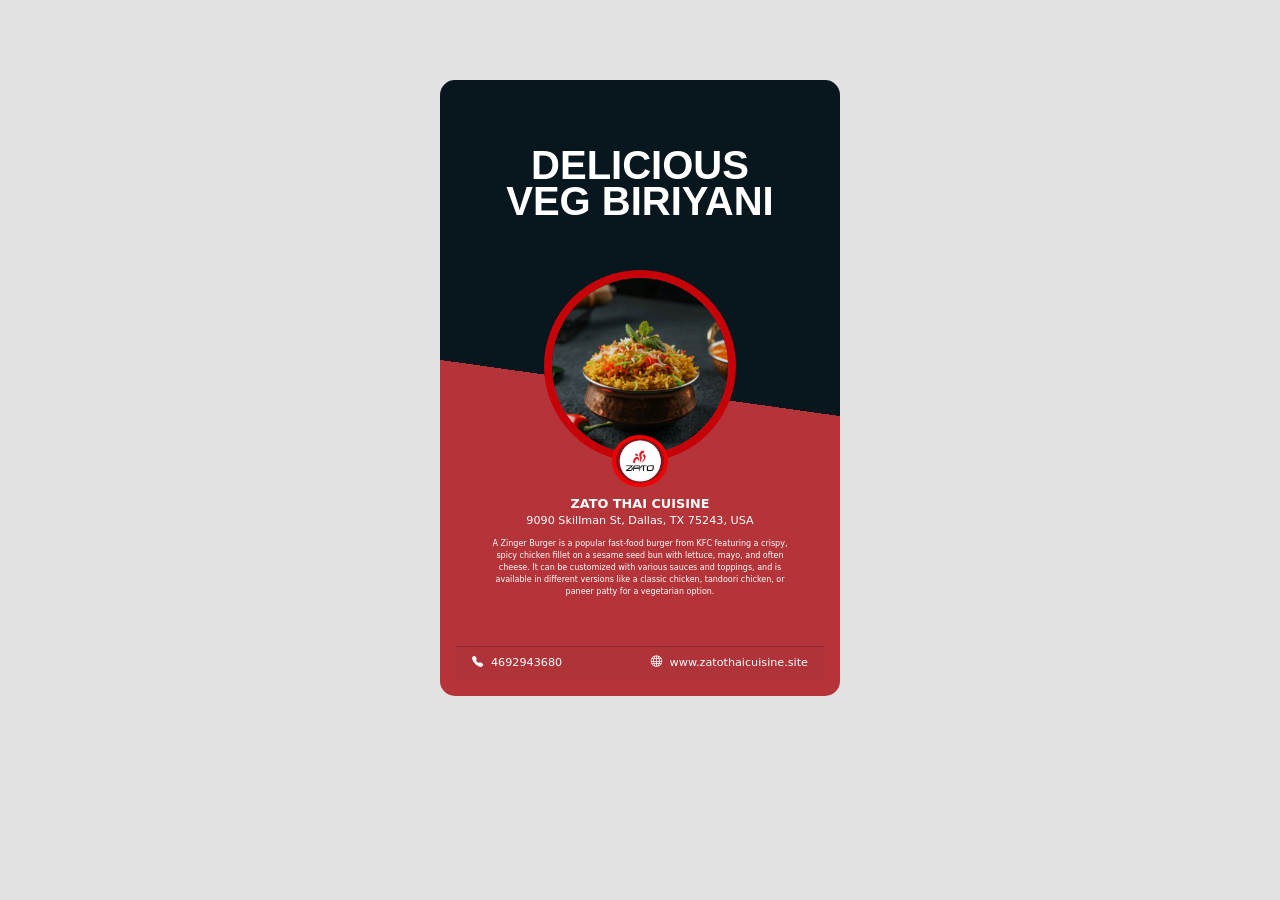
==== design1.html @ 0bc1e8a2 "added changes in designs" ====
<!DOCTYPE html>
<html lang="en">

<head>
  <meta charset="UTF-8">
  <meta name="viewport" content="width=device-width, initial-scale=1.0">
  <title>Poster Designs | Zing</title>
  <link href="https://cdn.jsdelivr.net/npm/bootstrap@5.3.8/dist/css/bootstrap.min.css" rel="stylesheet"
    integrity="sha384-sRIl4kxILFvY47J16cr9ZwB07vP4J8+LH7qKQnuqkuIAvNWLzeN8tE5YBujZqJLB" crossorigin="anonymous">
    <link rel="stylesheet" href="https://cdn.jsdelivr.net/npm/bootstrap-icons@1.11.3/font/bootstrap-icons.min.css">

  <link rel="stylesheet" href="assets/style/design1.css">

</head>

<body>

  <section class="cards">

        <!-- Card 1 Starts here -->

        <div class="design1">
            <div class="card" style="width: 25rem;">
                <div class="card-body">
                    <div class="card-heading1">
                        <div class="text-center"> DELICIOUS</div>
                    </div>
                    <div class="card-heading2">
                        <div class="text-center">VEG BIRIYANI</div>
                    </div>
                    <div class="menu-wrapper text-center">
                        <img class="menu-item" src="assets/images/veg-biriyani-image.png" alt="veg-biriyani">

                        <div class="logo-badge">
                            <img src="assets/images/logo.png" alt="logo">
                        </div>
                    </div>

                    <div class="restaurant-details text-center">
                        <div class="restaurant-name fw-bold">
                            ZATO THAI CUISINE
                        </div>
                        <div class="restaurant-address">
                            9090 Skillman St, Dallas, TX 75243, USA
                        </div>
                    </div>

                    <div class="card-description">
                        <p class="card-text">A Zinger Burger is a popular fast-food burger from KFC featuring a crispy,
                            spicy chicken fillet on a sesame seed bun with lettuce, mayo, and often cheese. It can be
                            customized with various sauces and toppings, and is available in different versions like a
                            classic chicken, tandoori chicken, or paneer patty for a vegetarian option.
                        </p>
                    </div>
                    <div class="card-footer mt-5">
                        <div class="d-flex justify-content-between align-items-center">
                            <div class="contact-number d-flex align-items-center gap-2">
                                <i class="bi bi-telephone-fill"></i>
                                4692943680
                            </div>

                            <div class="website d-flex align-items-center gap-2">
                                <i class="bi bi-globe"></i>
                                www.zatothaicuisine.site
                            </div>
                        </div>
                    </div>



                </div>
            </div>
        </div>

    </section>



  <script src="https://cdn.jsdelivr.net/npm/bootstrap@5.3.8/dist/js/bootstrap.bundle.min.js"
    integrity="sha384-FKyoEForCGlyvwx9Hj09JcYn3nv7wiPVlz7YYwJrWVcXK/BmnVDxM+D2scQbITxI"
    crossorigin="anonymous"></script>
</body>

</html>
---- assets/style/design1.css ----
body {
    background-color: #e2e2e2;
}

.cards {
    display: grid;
    /* grid-template-columns: repeat(3, 1fr); */
    justify-content: center;
    align-items: center;
    /* gap: 3rem; */
    margin: 5rem;

}

/* @media (max-width: 992px) {
    .cards {
        grid-template-columns: repeat(2, 1fr);
        margin: 3rem;
        gap: 2rem;
    }
}

@media (max-width: 576px) {
    .cards {
        grid-template-columns: 1fr;
        margin: 2rem;
        gap: 1.5rem;
    }
} */

.design1 .card {
    background:
        url("../images/texture-design1.png"),
        linear-gradient(188deg, #07171d 50%, #b43439 50%);

    background-size:
        200px,
        /* increase texture scale */
        cover;
    background-blend-mode: overlay;

    border: none;
    border-radius: 15px;
    color: #fff;
}

.design1 .menu-image {
    display: flex;
    justify-content: center;
    align-items: center;
}


.design1 .card-heading1 .text-center,
.design1 .card-heading2 .text-center {
    font-family: "Barlow Semi Condensed", sans-serif;
    font-weight: 800;
    font-size: 40px;
    margin: 0;
    line-height: 1.05;
}


.design1 .card-heading2 .text-center {
    margin-top: -6px;
    margin-bottom: 3rem;
}

.design1 .card-heading1 {
    margin-top: 3rem;
}


.design1 .card-description {
    margin-top: 0.5rem;
    margin-left: 2rem;
    margin-right: 2rem;
}

.design1 .card-text {
    text-align: center;
    font-size: 8px;
}

.design1 .contact-details {
    display: flex;
}

.design1 .contact-number,
.website {
    font-weight: 200;
    font-size: 0.7rem;
}

.design1 .logo-badge img {
    width: 3rem;
    border-radius: 50%;
}

.design1 .restaurant-name {
    font-size: 0.8rem;
    /* letter-spacing: 1px;  */
}

.design1 .restaurant-address {
    font-size: 0.7rem;

}

.menu-wrapper {
    position: relative;
    display: flex;
    justify-content: center;
    /* margin-top: -20px; */
    margin-bottom: 2rem;
}

.design1 .menu-item {
    width: 12rem;
    border-radius: 50%;
    border: 8px solid #c60309;
}

.design1 .logo-badge {
    position: absolute;
    bottom: -25px;
    left: 50%;
    transform: translateX(-50%);
    border-radius: 50%;
    border: 4px solid #f10000;
    display: flex;
    align-items: center;
    justify-content: center;
}
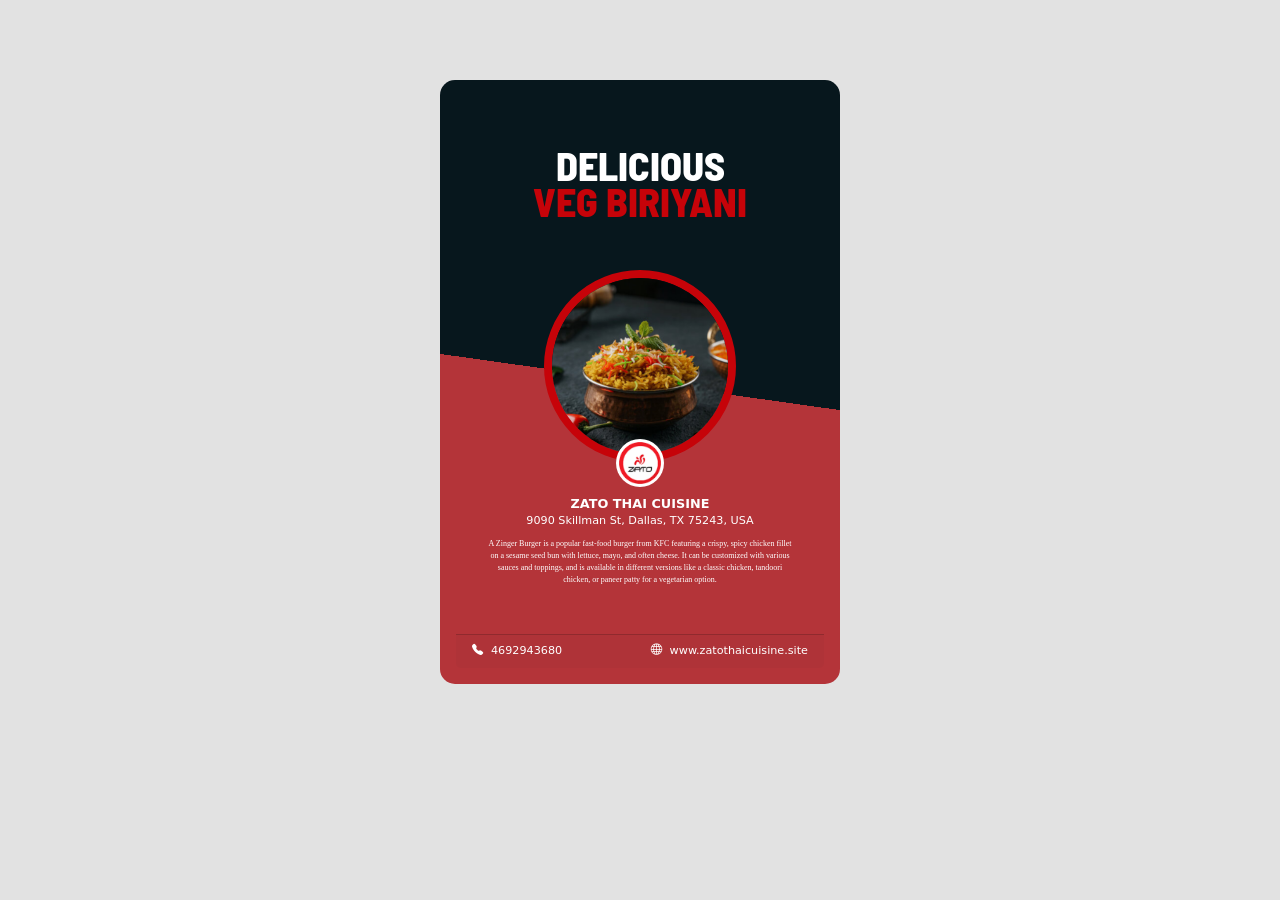
==== commit 75554388: "added changes indesigns 12" ====
--- a/design1.html
+++ b/design1.html
@@ -7,7 +7,19 @@
   <title>Poster Designs | Zing</title>
   <link href="https://cdn.jsdelivr.net/npm/bootstrap@5.3.8/dist/css/bootstrap.min.css" rel="stylesheet"
     integrity="sha384-sRIl4kxILFvY47J16cr9ZwB07vP4J8+LH7qKQnuqkuIAvNWLzeN8tE5YBujZqJLB" crossorigin="anonymous">
-    <link rel="stylesheet" href="https://cdn.jsdelivr.net/npm/bootstrap-icons@1.11.3/font/bootstrap-icons.min.css">
+  <link rel="stylesheet" href="https://cdn.jsdelivr.net/npm/bootstrap-icons@1.11.3/font/bootstrap-icons.min.css">
+  <link rel="preconnect" href="https://fonts.googleapis.com">
+  <link rel="preconnect" href="https://fonts.gstatic.com" crossorigin>
+  <link
+    href="https://fonts.googleapis.com/css2?family=Barlow+Semi+Condensed:ital,wght@0,100;0,200;0,300;0,400;0,500;0,600;0,700;0,800;0,900;1,100;1,200;1,300;1,400;1,500;1,600;1,700;1,800;1,900&family=Inter:ital,opsz,wght@0,14..32,100..900;1,14..32,100..900&family=League+Gothic&display=swap"
+    rel="stylesheet">
+  <link href="https://fonts.googleapis.com/css2?family=Lavishly+Yours&display=swap" rel="stylesheet">
+
+  <link href="https://fonts.googleapis.com/css2?family=Montserrat:ital,wght@0,100..900;1,100..900&display=swap"
+    rel="stylesheet">
+  <link
+    href="https://fonts.googleapis.com/css2?family=Anton&family=League+Spartan:wght@100..900&family=Lexend+Deca:wght@100..900&family=Oswald:wght@200..700&family=Sacramento&display=swap"
+    rel="stylesheet">
 
   <link rel="stylesheet" href="assets/style/design1.css">
 
@@ -17,62 +29,62 @@
 
   <section class="cards">
 
-        <!-- Card 1 Starts here -->
+    <!-- Card 1 Starts here -->
 
-        <div class="design1">
-            <div class="card" style="width: 25rem;">
-                <div class="card-body">
-                    <div class="card-heading1">
-                        <div class="text-center"> DELICIOUS</div>
-                    </div>
-                    <div class="card-heading2">
-                        <div class="text-center">VEG BIRIYANI</div>
-                    </div>
-                    <div class="menu-wrapper text-center">
-                        <img class="menu-item" src="assets/images/veg-biriyani-image.png" alt="veg-biriyani">
+    <div class="design1">
+      <div class="card" style="width: 25rem;">
+        <div class="card-body text-center">
+          <div class="card-heading1">
+            DELICIOUS
+          </div>
+          <div class="card-heading2">
+            VEG BIRIYANI
+          </div>
+          <div class="menu-wrapper">
+            <img class="menu-item" src="assets/images/veg-biriyani-image.png" alt="veg-biriyani">
 
-                        <div class="logo-badge">
-                            <img src="assets/images/logo.png" alt="logo">
-                        </div>
-                    </div>
+            <div class="logo-badge">
+              <img src="assets/images/logo.png" alt="logo">
+            </div>
+          </div>
 
-                    <div class="restaurant-details text-center">
-                        <div class="restaurant-name fw-bold">
-                            ZATO THAI CUISINE
-                        </div>
-                        <div class="restaurant-address">
-                            9090 Skillman St, Dallas, TX 75243, USA
-                        </div>
-                    </div>
+          <div class="restaurant-details">
+            <div class="restaurant-name fw-bold">
+              ZATO THAI CUISINE
+            </div>
+            <div class="restaurant-address">
+              9090 Skillman St, Dallas, TX 75243, USA
+            </div>
+          </div>
 
-                    <div class="card-description">
-                        <p class="card-text">A Zinger Burger is a popular fast-food burger from KFC featuring a crispy,
-                            spicy chicken fillet on a sesame seed bun with lettuce, mayo, and often cheese. It can be
-                            customized with various sauces and toppings, and is available in different versions like a
-                            classic chicken, tandoori chicken, or paneer patty for a vegetarian option.
-                        </p>
-                    </div>
-                    <div class="card-footer mt-5">
-                        <div class="d-flex justify-content-between align-items-center">
-                            <div class="contact-number d-flex align-items-center gap-2">
-                                <i class="bi bi-telephone-fill"></i>
-                                4692943680
-                            </div>
+          <div class="card-description">
+            <p class="card-text">A Zinger Burger is a popular fast-food burger from KFC featuring a crispy,
+              spicy chicken fillet on a sesame seed bun with lettuce, mayo, and often cheese. It can be
+              customized with various sauces and toppings, and is available in different versions like a
+              classic chicken, tandoori chicken, or paneer patty for a vegetarian option.
+            </p>
+          </div>
+          <div class="card-footer mt-5">
+            <div class="d-flex justify-content-between align-items-center">
+              <div class="contact-number d-flex align-items-center gap-2">
+                <i class="bi bi-telephone-fill"></i>
+                4692943680
+              </div>
 
-                            <div class="website d-flex align-items-center gap-2">
-                                <i class="bi bi-globe"></i>
-                                www.zatothaicuisine.site
-                            </div>
-                        </div>
-                    </div>
+              <div class="website d-flex align-items-center gap-2">
+                <i class="bi bi-globe"></i>
+                www.zatothaicuisine.site
+              </div>
+            </div>
+          </div>
 
 
 
-                </div>
-            </div>
         </div>
+      </div>
+    </div>
 
-    </section>
+  </section>
 
 
 
@@ -81,4 +93,4 @@
     crossorigin="anonymous"></script>
 </body>
 
-</html>
+</html>
--- a/assets/style/design1.css
+++ b/assets/style/design1.css
@@ -4,29 +4,12 @@
 
 .cards {
     display: grid;
-    /* grid-template-columns: repeat(3, 1fr); */
     justify-content: center;
     align-items: center;
-    /* gap: 3rem; */
     margin: 5rem;
 
 }
 
-/* @media (max-width: 992px) {
-    .cards {
-        grid-template-columns: repeat(2, 1fr);
-        margin: 3rem;
-        gap: 2rem;
-    }
-}
-
-@media (max-width: 576px) {
-    .cards {
-        grid-template-columns: 1fr;
-        margin: 2rem;
-        gap: 1.5rem;
-    }
-} */
 
 .design1 .card {
     background:
@@ -51,8 +34,8 @@
 }
 
 
-.design1 .card-heading1 .text-center,
-.design1 .card-heading2 .text-center {
+.design1 .card-heading1,
+.design1 .card-heading2 {
     font-family: "Barlow Semi Condensed", sans-serif;
     font-weight: 800;
     font-size: 40px;
@@ -61,9 +44,10 @@
 }
 
 
-.design1 .card-heading2 .text-center {
+.design1 .card-heading2 {
     margin-top: -6px;
     margin-bottom: 3rem;
+    color: #c60309;
 }
 
 .design1 .card-heading1 {
@@ -75,7 +59,10 @@
     margin-top: 0.5rem;
     margin-left: 2rem;
     margin-right: 2rem;
+    font-family: 'Times New Roman', Times, serif;
 }
+
+
 
 .design1 .card-text {
     text-align: center;
@@ -99,7 +86,6 @@
 
 .design1 .restaurant-name {
     font-size: 0.8rem;
-    /* letter-spacing: 1px;  */
 }
 
 .design1 .restaurant-address {
@@ -111,7 +97,6 @@
     position: relative;
     display: flex;
     justify-content: center;
-    /* margin-top: -20px; */
     margin-bottom: 2rem;
 }
 
@@ -127,7 +112,7 @@
     left: 50%;
     transform: translateX(-50%);
     border-radius: 50%;
-    border: 4px solid #f10000;
+    /* border: 4px solid #f10000; */
     display: flex;
     align-items: center;
     justify-content: center;
